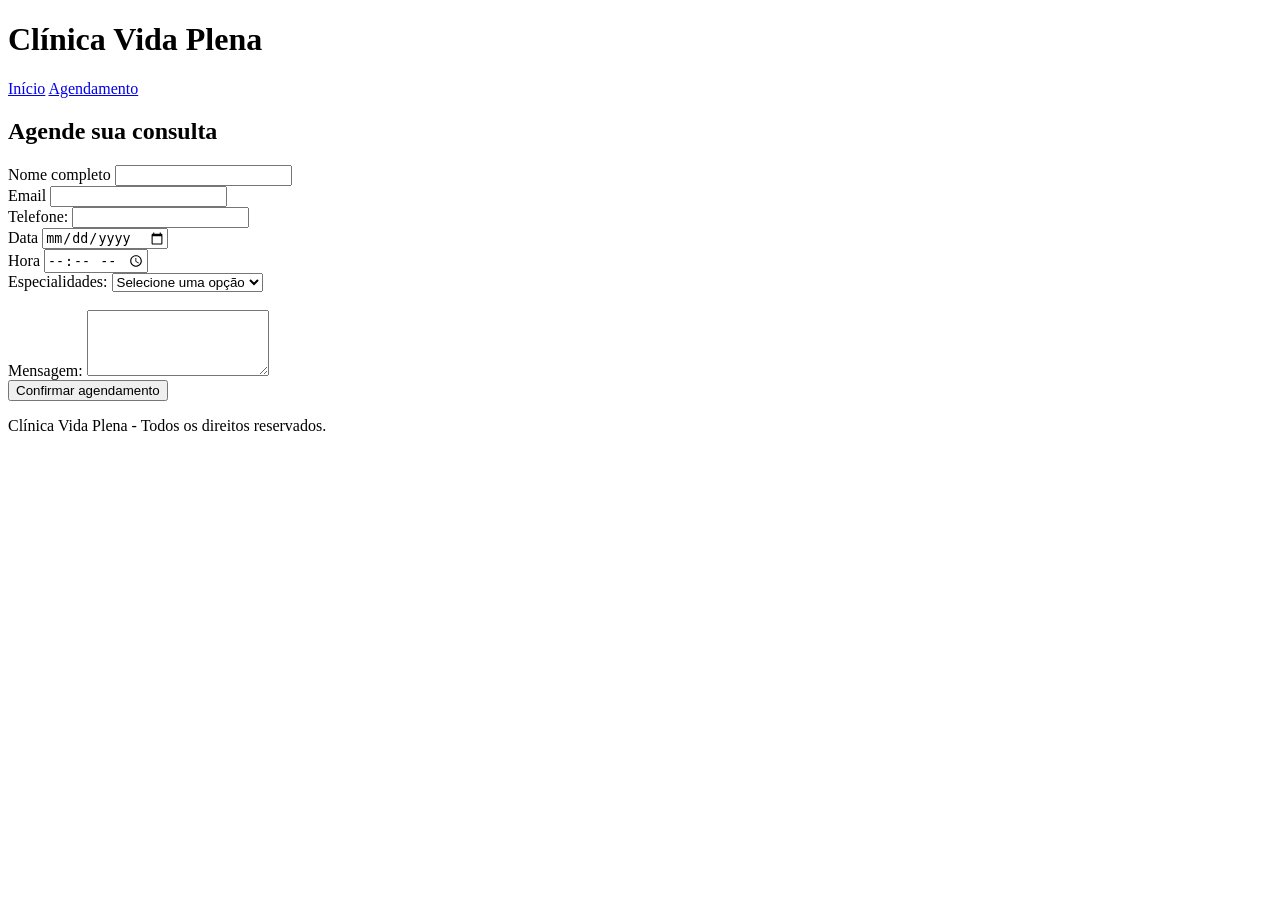
==== agendamento.html @ 58aa01e1 "Cópia do projeto Clinica Vida Plena (Sem CSS)" ====
<!DOCTYPE html>
<html lang="pt-BR">

<head>
    <meta charset="UTF-8">
    <meta name="viewport" content="width=device-width, initial-scale=1.0">
    <title>Agendamento - Clínica Vida Plena </title>
</head>

<body>
    <header>
        <h1>Clínica Vida Plena</h1>
        <nav>
            <a href="index.html">Início</a>
            <a href="agendamento.html">Agendamento</a>
        </nav>
    </header>

    <main>
        <h2>Agende sua consulta</h2>
        <form action="#" method="post">
            <label for="nome">Nome completo</label>
            <input  type="text" name="nome" id="nome" required>
            <br>
            <label for="email">Email</label>
            <input type="email" name="email" id="email">
            <br>
            <label for="telefone">Telefone:</label>
            <input 
                type="tel" 
                name="telefone"
                id="telefone"
                required
                inputmode="numeric"
                maxlength="15"
                pattern="(?:\(?[1-9]{2}\)?\s?)?(?:9\d{4}|\d{4})-?\d{4}"
                title="Digite com DDD. EX: (17) 98765-4321 ou 17987654321">
            <br>
            <label for="data">Data</label>
            <input type="date" name="data" id="data" required >
            <br>
            <label for="hora">Hora</label>
            <input type="time" name="hora" id="hora" required >
            <br>
            <label for="especialidades">Especialidades:</label>
            <select name="especialidades" id="especialidades" required>
                <option value="">Selecione uma opção</option>
                <option value="clinico-geral">Clínico Geral</option>
                <option value="cardiologista">Cardiologista</option>
                <option value="dermatologista">Dermatologista</option>
                <option value="pediatra">Pediatra</option>
            </select>
                <br>
                <br>
                <label for="mensagem"> Mensagem:</label>
                <textarea name="mensagem" id="mensagem" rows="4"></textarea>
                <br>
                <button type="submit">Confirmar agendamento</button>
                
        </form>
    </main>
    <footer>
        <p>
            Clínica Vida Plena - Todos os direitos reservados.
        </p>
    </footer>
</body>
</html>
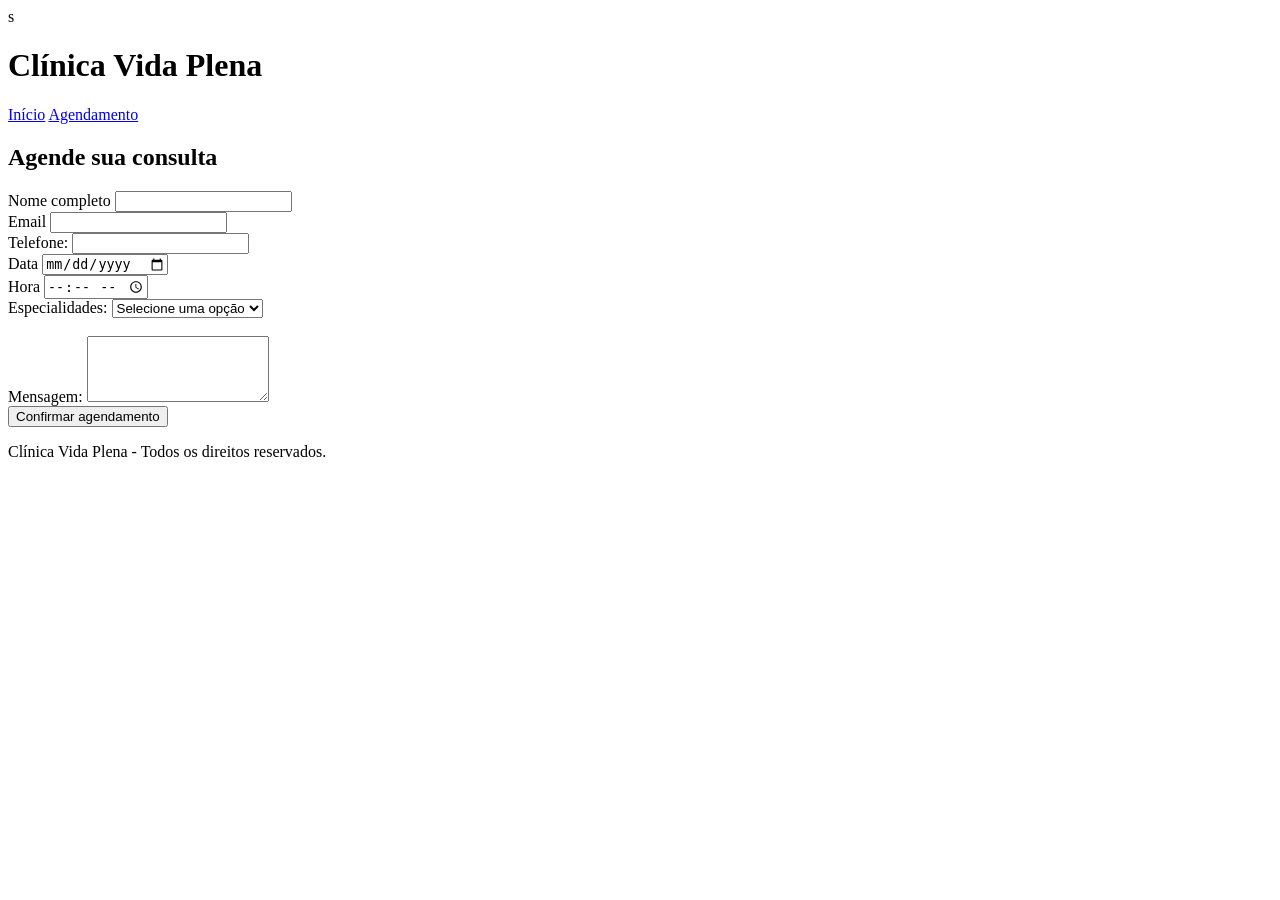
==== commit 2f1a1f34: "Seletores de Classe e ID" ====
--- a/agendamento.html
+++ b/agendamento.html
@@ -4,7 +4,7 @@
 <head>
     <meta charset="UTF-8">
     <meta name="viewport" content="width=device-width, initial-scale=1.0">
-    <title>Agendamento - Clínica Vida Plena </title>
+    <title>Agendamento - Clínica Vida Plena </title>s
 </head>
 
 <body>
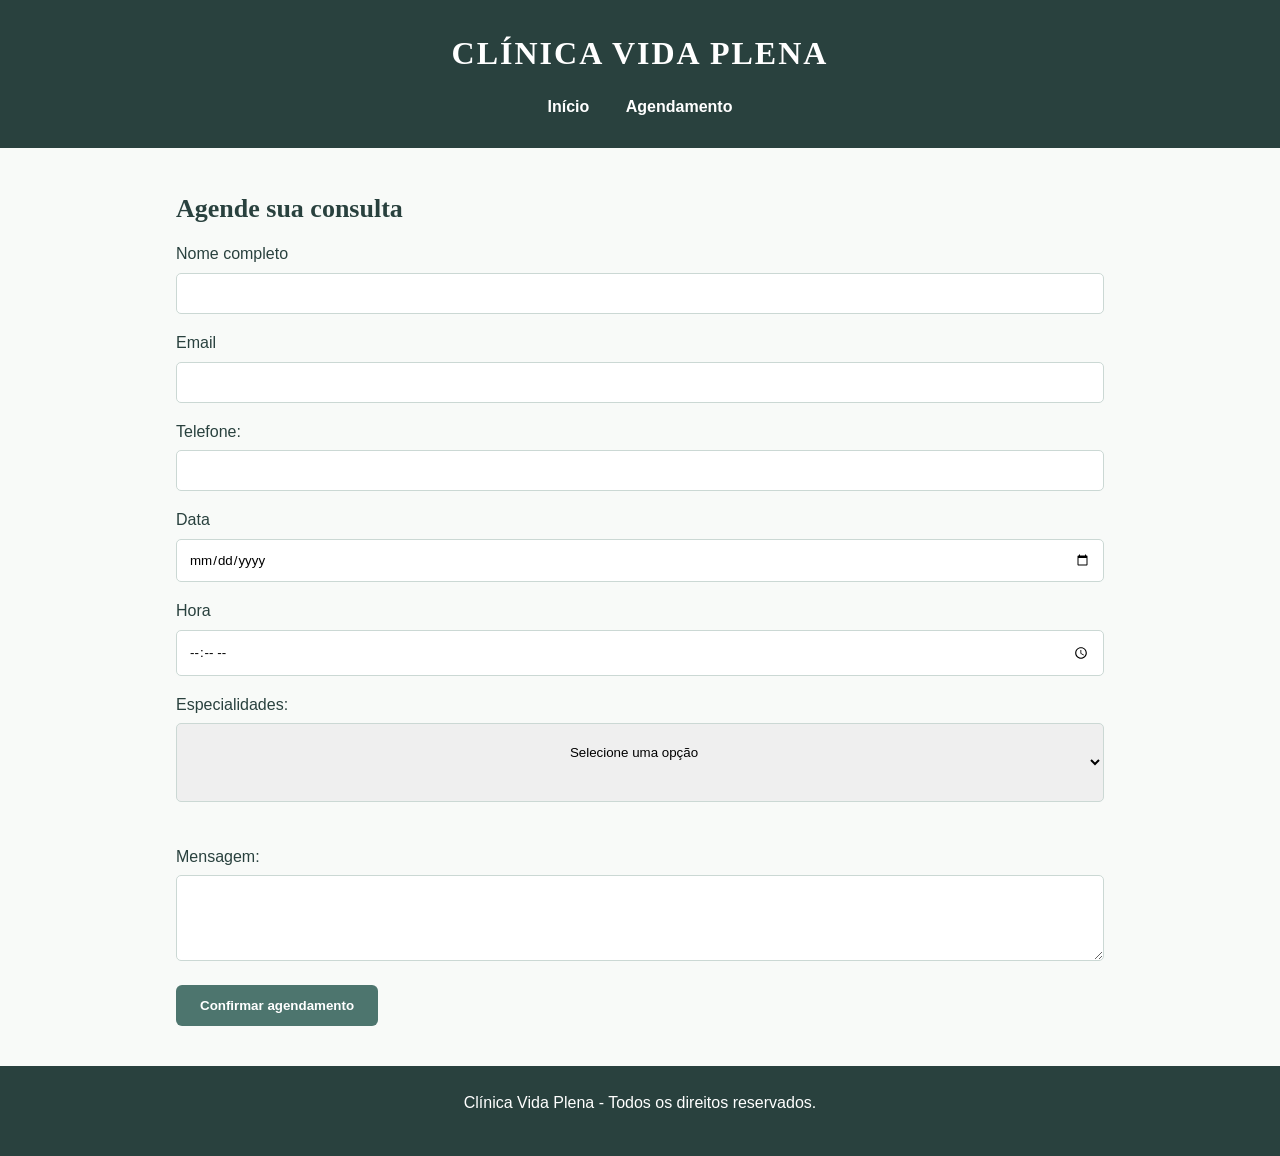
==== commit 1a02fcb5: "Organização Final" ====
--- a/agendamento.html
+++ b/agendamento.html
@@ -4,7 +4,8 @@
 <head>
     <meta charset="UTF-8">
     <meta name="viewport" content="width=device-width, initial-scale=1.0">
-    <title>Agendamento - Clínica Vida Plena </title>s
+    <title>Agendamento - Clínica Vida Plena </title>
+    <link rel="stylesheet" href="style.css">
 </head>
 
 <body>
@@ -20,10 +21,10 @@
         <h2>Agende sua consulta</h2>
         <form action="#" method="post">
             <label for="nome">Nome completo</label>
-            <input  type="text" name="nome" id="nome" required>
+            <input  type="text" name="nome" id="nome" required class="campo">
             <br>
             <label for="email">Email</label>
-            <input type="email" name="email" id="email">
+            <input type="email" name="email" id="email" rerquired class="campo">
             <br>
             <label for="telefone">Telefone:</label>
             <input 
@@ -37,10 +38,10 @@
                 title="Digite com DDD. EX: (17) 98765-4321 ou 17987654321">
             <br>
             <label for="data">Data</label>
-            <input type="date" name="data" id="data" required >
+            <input type="date" name="data" id="data" required class="campo" >
             <br>
             <label for="hora">Hora</label>
-            <input type="time" name="hora" id="hora" required >
+            <input type="time" name="hora" id="hora" required class="campo" >
             <br>
             <label for="especialidades">Especialidades:</label>
             <select name="especialidades" id="especialidades" required>
--- a/style.css
+++ b/style.css
@@ -0,0 +1,214 @@
+/* Seletor Universal */
+
+* {
+    margin: 0;
+    padding: 0;
+    box-sizing: border-box;
+}
+
+/* Seletor de TAG */
+
+body {
+    font-family: Arial, Helvetica, sans-serif;
+    color: #29413e;
+    line-height: 1.6;
+    background-color: #f8faf8;
+}
+
+h1 {
+    font-size: 32px;
+}
+
+h2 {
+    font-size: 26px;
+    margin-bottom: 12px;
+}
+
+h3 {
+    font-size: 20px;
+}
+
+p {
+    margin-bottom: 16px;
+}
+
+a {
+    text-decoration: none;
+    color: #ffffff;
+}
+
+/* Cabeçalho */
+
+header {
+    background-color: #29413e;
+    color: #ffffff;
+    padding: 28px 16px;
+    text-align: center;
+}
+
+header h1 {
+    color: #ffffff;
+    letter-spacing: 2px;
+    text-transform: uppercase;
+    margin-bottom: 15px;
+}
+
+/* Menu */
+
+nav a {
+    color: #ffffff;
+    font-weight: bold;
+    margin: 0 16px;
+}
+
+nav a:hover {
+    color: #c5ddd6;
+}
+
+/* Conteúdo Principal */
+
+main {
+    max-width: 960px;
+    margin: 0 auto;
+    padding: 40px 16px;
+}
+
+/* Rodapé */
+
+footer {
+    background-color: #29413e;
+    color: #ffffff;
+    text-align: center;
+    padding: 24px 16px;
+}
+
+/* Seletor de Classe */
+
+.botao {
+    display: inline-block;
+    background-color: #4d756e;
+    color: #ffffff;
+    padding: 12px 24px;
+    border-radius: 6px;
+    font-weight: bold;
+    margin-top: 10px;
+}
+
+.botao:hover {
+    background-color: #365a54;
+}
+
+.card {
+    display: inline-block;
+    vertical-align: top;
+    width: 22%;
+    margin: 1%;
+    background-color: #ffffff;
+    border: 1px solid #dce5e2;
+    border-radius: 8px;
+    padding: 20px 10px;
+    text-align: center;
+}
+
+.card-icone {
+    width: 45px;
+    height: 45px;
+    margin-bottom: 12px;
+}
+
+.card h3 {
+    margin-bottom: 8px;
+    color: #29413e;
+}
+
+.card p {
+    font-size: 14px;
+    margin-bottom: 0;
+}
+
+/* Seletor de ID */
+
+#inicio {
+    padding: 40px 20px;
+    background-color: #eef5f2;
+    border-radius: 8px;
+    display: flex;
+    align-items: center;
+    justify-content: space-between;
+    gap: 20px;
+    margin-bottom: 40px;
+}
+
+.inicio-texto {
+    flex: 1;
+}
+
+.inicio-imagem {
+    flex: 1;
+    text-align: right;
+}
+
+.inicio-imagem img {
+    max-width: 100%;
+    height: auto;
+    border-radius: 8px;
+}
+
+#especialidades {
+    padding: 20px 0 40px 0;
+    text-align: center;
+}
+
+#informacoes {
+    padding: 40px 20px;
+    background-color: #e4eee9;
+    border-radius: 8px;
+    display: flex;
+    justify-content: space-between;
+    align-items: center;
+    gap: 20px;
+}
+
+.informacao-texto, .informacao-detalhes {
+    flex: 1;
+}
+
+#agendamento {
+    background-color: #eef5f2;
+    border-radius: 8px;
+    padding: 30px;
+}
+
+/* Seletor compartilhado */
+
+h1, h2, h3 {
+    font-family: Georgia, serif;
+}
+
+h2, h3 {
+    color: #29413e;
+}
+
+input, select, textarea {
+    width: 100%;
+    padding: 12px;
+    margin-top: 6px;
+    margin-bottom: 16px;
+    border: 1px solid #cbd8d4;
+    border-radius: 5px;
+    font-family: Arial, Helvetica, sans-serif;
+}
+
+button {
+    background-color: #4d756e;
+    color: #ffffff;
+    border: none;
+    padding: 13px 24px;
+    border-radius: 6px;
+    font-weight: bold;
+    cursor: pointer;
+}
+
+button:hover {
+    background-color: #365a54;
+}
